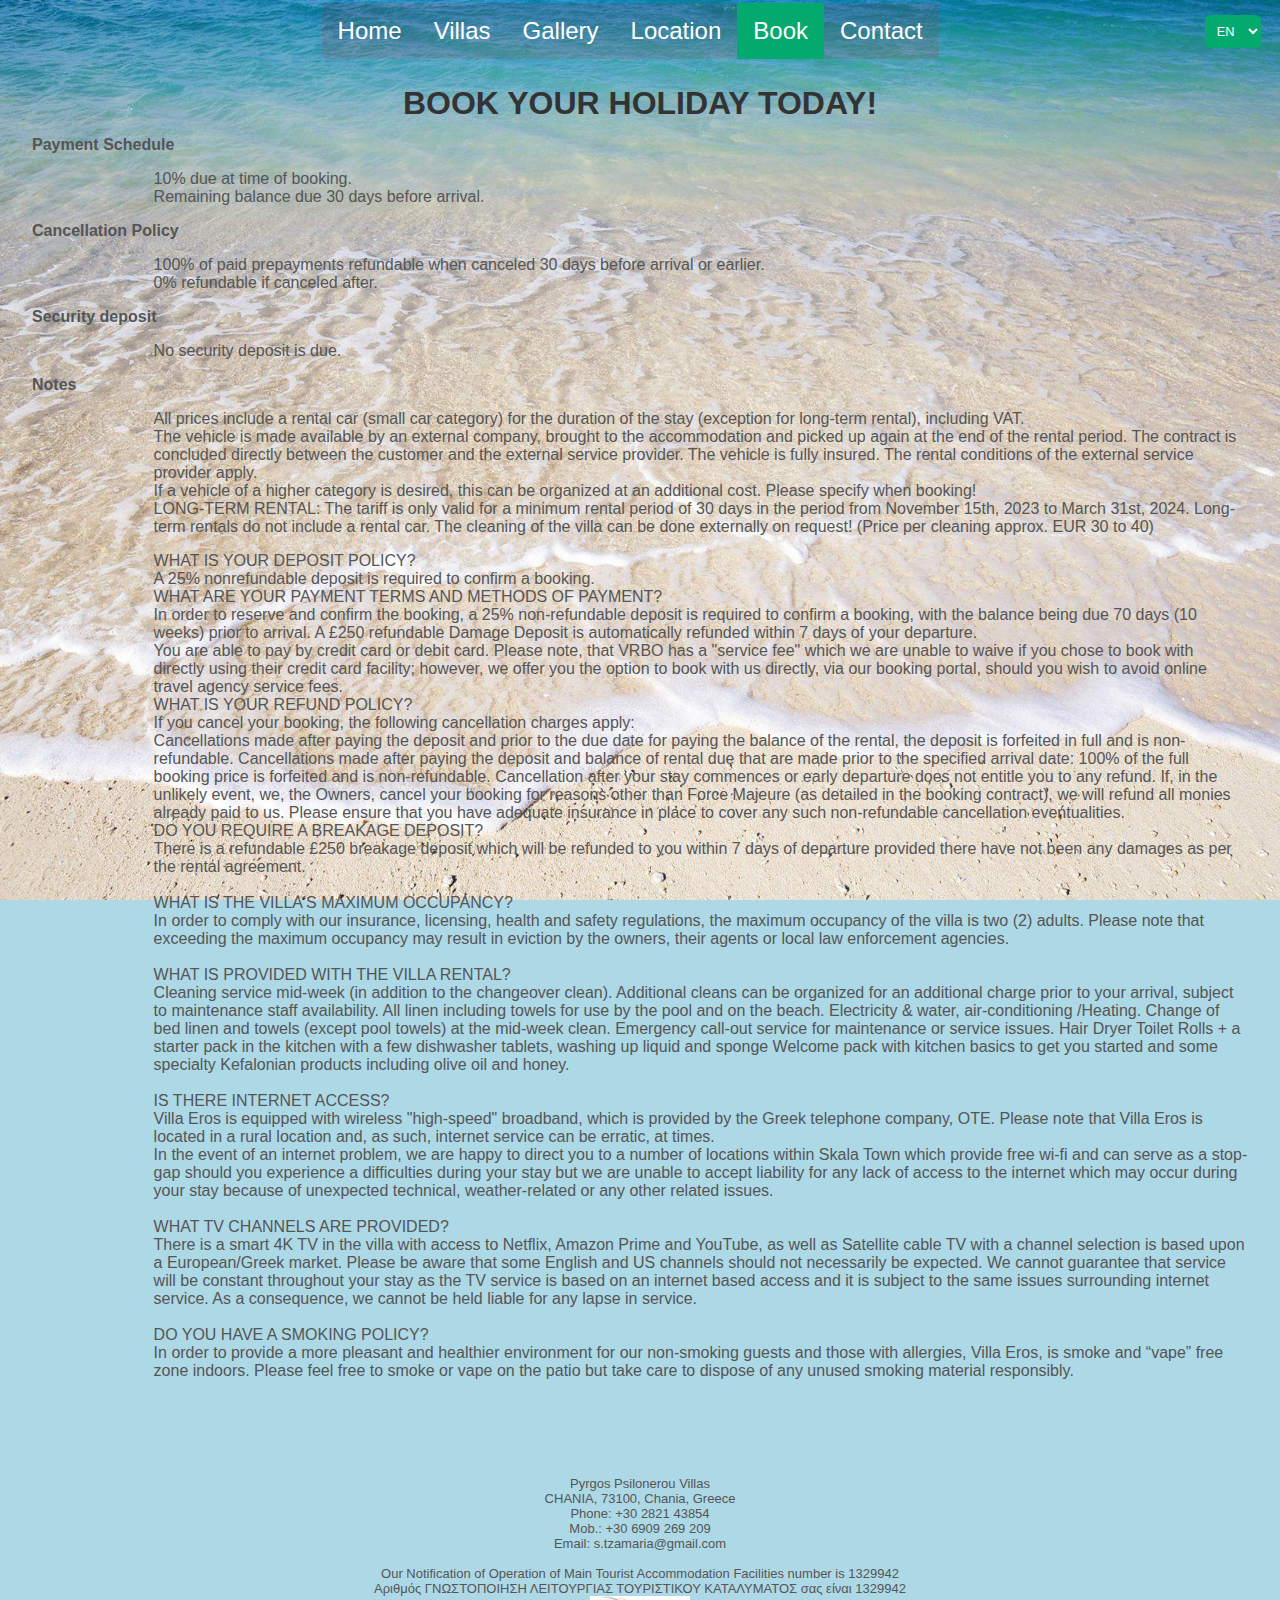
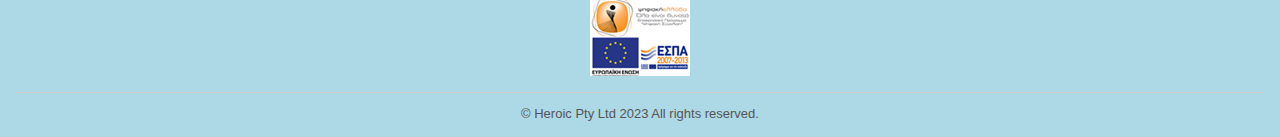
==== book.html @ 54152202 "Add files via upload" ====
<!DOCTYPE html>
<html lang="en">

<head>
    <meta charset="UTF-8">
    <meta name="viewport" content="width=device-width, initial-scale=1.0">
    <title>Villas Pyrgos Psilonerou</title>

    <script src="https://polyfill.io/v3/polyfill.min.js?features=default"></script>


    <link rel="stylesheet" href="style.css">
    <link rel="stylesheet" href="location.css">
</head>

<body>

    <!-- <div class="img_container">
        <img class="splash_img" src="./images/photos/villas_side_view.jpg" alt="villas side view">
    </div> -->

    <div class="body_container">

        <header class="header_container">
            <nav class="main_menu_container">

                <div class="menu_navigation">
                    <a lang="en" href="./index.html">Home</a>
                    <a lang="gr" href="./index.html">Αρχική</a>

                    <a lang="en" href="./villas.html">Villas</a>
                    <a lang="gr" href="./villas.html">Βίλες</a>

                    <a lang="en" href="./gallery.html">Gallery</a>
                    <a lang="gr" href="./gallery.html">Φωτογραφίες</a>

                    <a lang="en" href="./location.html">Location</a>
                    <a lang="gr" href="./location.html">Περιοχή</a>

                    <a lang="en" class="active" href="./book.html">Book</a>
                    <a lang="gr" class="active" href="./book.html">Κράτηση</a>

                    <a lang="en" href="./contact.html">Contact</a>
                    <a lang="gr" href="./contact.html">Επικοινωνία</a>

                </div>

                <div class="language_dropdown">
                    <select id="language_selector" onchange='switch_Language()'>
                        <option class="language_dropdown_content" value="en">EN</option>
                        <option class="language_dropdown_content" value="gr">GR</option>
                    </select>

                </div>

            </nav>
        </header>


        <section class="introduction_container">
            <h1 lang="en" class="inner_title">Book your holiday today!</h1>
            <h1 lang="gr" class="inner_title">Κάνε κράτηση σήμερα!</h1>


            <h2 lang="en" class="inner_text">
                Payment Schedule
            </h2>
            <h3 lang="en" class="inner_text">

                10% due at time of booking.
                <br>
                Remaining balance due 30 days before arrival.
            </h3>
            <h2 lang="en" class="inner_text">
                Cancellation Policy
            </h2>
            <h3 lang="en" class="inner_text">
                100% of paid prepayments refundable when canceled 30 days before arrival or earlier.
                <br>
                0% refundable if canceled after.
            </h3>
            <h2 lang="en" class="inner_text">
                Security deposit
            </h2>

            <h3 lang="en" class="inner_text">
                No security deposit is due.
            </h3>
            <h2 lang="en" class="inner_text">
                Notes
            </h2>

            <h3 lang="en" class="inner_text">

                All prices include a rental car (small car category) for the duration of the stay (exception for
                long-term rental), including VAT.
                <br>
                The vehicle is made available by an external company, brought to the accommodation and picked up again
                at the end of the rental period. The contract is concluded directly between the customer and the
                external service provider. The vehicle is fully insured. The rental conditions of the external service
                provider apply.
                <br>
                If a vehicle of a higher category is desired, this can be organized at an additional cost. Please
                specify when booking!
                <br>
                LONG-TERM RENTAL: The tariff is only valid for a minimum rental period of 30 days in the period from
                November 15th, 2023 to March 31st, 2024. Long-term rentals do not include a rental car. The cleaning of
                the villa can be done externally on request! (Price per cleaning approx. EUR 30 to 40)
            </h3>

            <h3 lang="en" class="inner_text">

                WHAT IS YOUR DEPOSIT POLICY?
                <br>
                A 25% nonrefundable deposit is required to confirm a booking.
                <br>
                WHAT ARE YOUR PAYMENT TERMS AND METHODS OF PAYMENT?
                <br>
                In order to reserve and confirm the booking, a 25% non-refundable deposit is required to confirm a
                booking, with the balance being due 70 days (10 weeks) prior to arrival. A £250 refundable Damage
                Deposit is automatically refunded within 7 days of your departure.
                <br>
                You are able to pay by credit card or debit card. Please note, that VRBO has a "service fee" which we
                are unable to waive if you chose to book with directly using their credit card facility; however, we
                offer you the option to book with us directly, via our booking portal, should you wish to avoid online
                travel agency service fees.
                <br>
                WHAT IS YOUR REFUND POLICY?
                <br>
                If you cancel your booking, the following cancellation charges apply:
                <br>
                Cancellations made after paying the deposit and prior to the due date for paying the balance of the
                rental, the deposit is forfeited in full and is non-refundable.
                Cancellations made after paying the deposit and balance of rental due that are made prior to the
                specified arrival date: 100% of the full booking price is forfeited and is non-refundable.
                Cancellation after your stay commences or early departure does not entitle you to any refund.
                If, in the unlikely event, we, the Owners, cancel your booking for reasons other than Force Majeure (as
                detailed in the booking contract), we will refund all monies already paid to us.
                Please ensure that you have adequate insurance in place to cover any such non-refundable cancellation
                eventualities.
                <br>
                DO YOU REQUIRE A BREAKAGE DEPOSIT?
                <br>
                There is a refundable £250 breakage deposit which will be refunded to you within 7 days of departure
                provided there have not been any damages as per the rental agreement.
                <br> <br>

                WHAT IS THE VILLA'S MAXIMUM OCCUPANCY?
                <br>
                In order to comply with our insurance, licensing, health and safety regulations, the maximum occupancy
                of the villa is two (2) adults. Please note that exceeding the maximum occupancy may result in eviction
                by the owners, their agents or local law enforcement agencies.
                <br>
                <br>

                WHAT IS PROVIDED WITH THE VILLA RENTAL?
                <br>
                Cleaning service mid-week (in addition to the changeover clean). Additional cleans can be organized for
                an additional charge prior to your arrival, subject to maintenance staff availability.
                All linen including towels for use by the pool and on the beach.
                Electricity & water, air-conditioning /Heating.
                Change of bed linen and towels (except pool towels) at the mid-week clean.
                Emergency call-out service for maintenance or service issues.
                Hair Dryer
                Toilet Rolls + a starter pack in the kitchen with a few dishwasher tablets, washing up liquid and sponge
                Welcome pack with kitchen basics to get you started and some specialty Kefalonian products including
                olive oil and honey.
                <br>
                <br>
                IS THERE INTERNET ACCESS?
                <br>
                Villa Eros is equipped with wireless "high-speed" broadband, which is provided by the Greek telephone
                company, OTE. Please note that Villa Eros is located in a rural location and, as such, internet service
                can be erratic, at times.
                <br>
                In the event of an internet problem, we are happy to direct you to a number of locations within Skala
                Town which provide free wi-fi and can serve as a stop-gap should you experience a difficulties during
                your stay but we are unable to accept liability for any lack of access to the internet which may occur
                during your stay because of unexpected technical, weather-related or any other related issues.
                <br>
                <br>
                WHAT TV CHANNELS ARE PROVIDED?
                <br>
                There is a smart 4K TV in the villa with access to Netflix, Amazon Prime and YouTube, as well as
                Satellite cable TV with a channel selection is based upon a European/Greek market. Please be aware that
                some English and US channels should not necessarily be expected. We cannot guarantee that service will
                be constant throughout your stay as the TV service is based on an internet based access and it is
                subject to the same issues surrounding internet service. As a consequence, we cannot be held liable for
                any lapse in service.
                <br>
                <br>
                DO YOU HAVE A SMOKING POLICY?
                <br>
                In order to provide a more pleasant and healthier environment for our non-smoking guests and those with
                allergies, Villa Eros, is smoke and “vape” free zone indoors. Please feel free to smoke or vape on the
                patio but take care to dispose of any unused smoking material responsibly.
            </h3>




        </section>



    </div>




    <footer class="footer_container">
        <p class="footer_text">
            Pyrgos Psilonerou Villas
            <br>
            CHANIA, 73100, Chania, Greece
            <br>
            Phone: +30 2821 43854
            <br>
            Mob.: +30 6909 269 209
            <br>
            Email: s.tzamaria@gmail.com
            <br>
            <br>
            Our Notification of Operation of Main Tourist Accommodation Facilities number is 1329942

            <br>
            Αριθμός ΓΝΩΣΤΟΠΟΙΗΣΗ ΛΕΙΤΟΥΡΓΙΑΣ ΤΟΥΡΙΣΤΙΚΟΥ ΚΑΤΑΛΥΜΑΤΟΣ σας είναι 1329942
            <br>
            <img src="./images/icons/espa_logo.png" alt="ESPA logo">
        </p>
        <hr>
        <p class="footer_text">
            © Heroic Pty Ltd 2023 All rights reserved.
        </p>
    </footer>

    

    <script src="./script.js"></script>
    <script src="./location.js"></script>



</body>

</html>
---- style.css ----
* {
  box-sizing: border-box
}

:root {
  /* ### Primary */
  --website_background_color: #F9F4DC;
  --website_background_image: url("./images/photos/villas_background_image.jpg");
  --website_background_gradient: linear-gradient(60deg, rgba(255, 0, 0, 0.05) 100%, rgba(0, 0, 255, 0.05) 100%);

  --dark_blue: hsl(240, 38%, 20%);

  --grayish_blue: hsl(240, 18%, 77%);
  --menu_background_color: hsla(0, 100%, 50%, 0.1);
  --menu_active_background_color: #04AA6D;
  --menu_text_color: white;
  --menu_font_size: 1.5rem;
  --menu_focus_text_color: hsl(25, 80%, 76%);

  --language_menu_font_size: .8rem;
  --language_menu_background_color: #04AA6D;
  --language_hover_background_color: #3e8e41;

  --slideshow_background_color: #ccc;

  --dot_background_color: #bbb;
  --dot_hover_background_color: #717171;

  /* --header_text_color: rgb(121, 80, 14); */
  --header_text_color: #333333;

  --introduction_h1_text_size: xx-large;
  --introduction_h1_text_color: var(--header_text_color);

  --introduction_h3_text_size: medium;
  --introduction_h3_text_color: #555;

  --inner_title_text_color: var(--header_text_color);
  --inner_title_font_size: x-large;
  --inner_text_color: #555;
  --inner_text_size: small;

  --footer_text_color: #555;
  --footer_text_size: small;
}

.noDisplay {
  display: none !important;
}

body {
  /* font-family: Verdana, sans-serif; */
  font-family: Open Sans, sans-serif;
  margin: 0;
  display: block;
  background: var(--website_background_color);
}

hr {
  height: 1px;
  background-color: var(--slideshow_background_color);
  border: none;
}

.body_container {

}



/* ********************** Carousel Slide Show Code */
.slide_show_container {
  background-color: var(--slideshow_background_color);
  max-width: 100%;
  position: relative;
  margin: auto;
}

/* Caption text */
.text {
  color: #f2f2f2;
  font-size: 15px;
  padding: 8px 12px;
  position: absolute;
  bottom: 8px;
  width: 100%;
  text-align: center;
}

/* Number text (1/9 etc) */
.numbertext {
  color: #f2f2f2;
  font-size: 12px;
  padding: 8px 12px;
  position: absolute;
  top: 0;
}

/* The dots/bullets/indicators */
.dot {
  height: 15px;
  width: 15px;
  margin: 0 2px;
  background-color: var(--dot_background_color);;
  border-radius: 50%;
  display: inline-block;
  transition: background-color 0.6s ease;
  cursor:pointer;
}

.active,
.dot:hover {
  background-color: var(--dot_hover_background_color);
}

.slider_img {
  vertical-align: middle;
}

.mySlides {
  animation: 36s fading-slideshow infinite linear;
  opacity: 0.0
}

@keyframes fading-slideshow {
    0%     {opacity: 0.3; transform: translateX(-15px);}
    4%     {opacity: 1.0; transform: translateX(0px);}
    33.33% {opacity: 1.0; transform: translateX(0px);}
    37.33% {opacity: 0.3; transform: translateX(10px);}
    100%   {opacity: 0.0; transform: translateX(15px);}
  }



/* On smaller screens, decrease text size */
@media only screen and (max-width: 300px) {
  .prev,
  .next,
  .text {
    font-size: 11px
  }
}
/* ********************** END Carousel Slide Show Code */



/* Menu styling */
/* **************************************************** */
.hamburger_menu_container {
  display: none;
}

.header_container {
  position: absolute;
  width: 100%;
  display: flex;
  justify-content: center;
  top: 0rem;
}

.main_menu_container {
  padding: .2rem;
  display: flex;
  /* Testing below */
  width: 100%;
  align-items: center;
  justify-content: space-between;
}

.menu_navigation {
  position: relative;
  left: 25%;
  overflow: hidden;
  border-radius: 5px;
  background: var(--menu_background_color);
  
}







/* Language Selector menu */
#language_selector {
  background-color: var(--language_menu_background_color);
  color: var(--menu_text_color);
  padding: .5rem;
  font-size: var(--language_menu_font_size);
  border: none;
  margin-right: 1rem;
  border-radius: 5px;
}

.language_dropdown_content {
  display: block;
  position: absolute;
  font-size: var(--language_menu_font_size);
  background-color: var(--language_menu_background_color);
  min-width: 160px;
  box-shadow: 0 10px 20px var(--dark_blue);
  z-index: 1;
}

#language_selector:hover {
  background-color: var(--language_hover_background_color);
}

.multilingual::after {
  content: attr(data-en);
}

select option[value="gr"] {
  background: rgba(100, 100, 100, 0.3);
}


/* Style the links inside the navigation bar */
.menu_navigation a {
  float: left;
  color: var(--menu_text_color);
  text-align: center;
  padding: 14px 16px;
  text-decoration: none;
  font-size: var(--menu_font_size);
}

/* Change the color of links on hover */
.menu_navigation a:hover {
  background-color: var(--menu_text_color);
  color: var(--menu_focus_text_color);
}

/* Add a color to the active/current link */
.menu_navigation a.active {
  background-color: var(--menu_active_background_color);;
  color: white;
}



/* Introduction Container Styling
****************************** */
.introduction_container {
  padding: 2rem;
  font-weight: normal;
  /* text-align: center; */
  text-align: left;
}

.introduction_container h1 {
  font-size: var(--introduction_h1_text_size);
  color: var(--introduction_h1_text_color);
}

.introduction_container h3 {
  font-size: var(--introduction_h3_text_size);
  color: var(--introduction_h3_text_color);
  font-weight: normal;
}

.inner_container {
  display: flex;
  justify-content: center;
  align-items: center;
  gap: 1rem;
  margin-bottom: 1rem;
}

.inner_title {
  text-align: center;
  color: var(--inner_title_text_color);
  font-size: var(--inner_title_font_size);
  margin-bottom: .5rem;
  text-transform: uppercase;
}

.inner_text {
  width: 40rem;
  font-size: var(--inner_text_size);
  color: var(--inner_text_color);
}

.inner_container_img {
  width: 20rem;
}

.side_img {
  width: 100%;
  border-radius: 5px;
}

.animate_side_img {
 transform: translateY(-40px);
 opacity: 0.4;
 transition: 1.5s;
}
.animate_side_img--show {
 transform: translateY(0px);
 opacity: 1;
}

/* Introduction Container Styling - end
************************************ */




/* Footer styling */
.footer_container {
  text-align: center;
  margin: 1rem;
  display: block;
  margin-top:3rem;
}

.footer_text {
  color: var(--footer_text_color);
  font-size: var(--footer_text_size);

}




/* Google Map */
#map {
  width: 20rem;
  height: 10rem;
}




@media screen and (max-width: 750px) {
  .main_menu_container {
    display: none;
  }
  .hamburger_menu_container {
    display: block;
  }

  #hamburger-menu {
    display: inline;
  }
}
---- location.css ----
:root {

  
 }
 
 body {
   background: lightblue var(--website_background_image) no-repeat fixed center;
   background-size: 100% 100%;
   background-attachment: fixed;
   background-position: top center;
 }
 
 /* This class is defined in style.css. Below are some additional properties */
 .introduction_container {
   margin-top: 2rem;
 }
 
 .introduction_container h1 {
 }
 
 .introduction_container h3 {
  margin-top: 1rem;
  text-align: left;
  margin-left: 10%;
 }
 
 .inner_text {
   font-size: medium;
   width: inherit;
 }

 
.map_section {
  display: flex;
  justify-content: center;
}

/* Google Map */
#map {
    width: 60%;
    height: 30rem;
  }
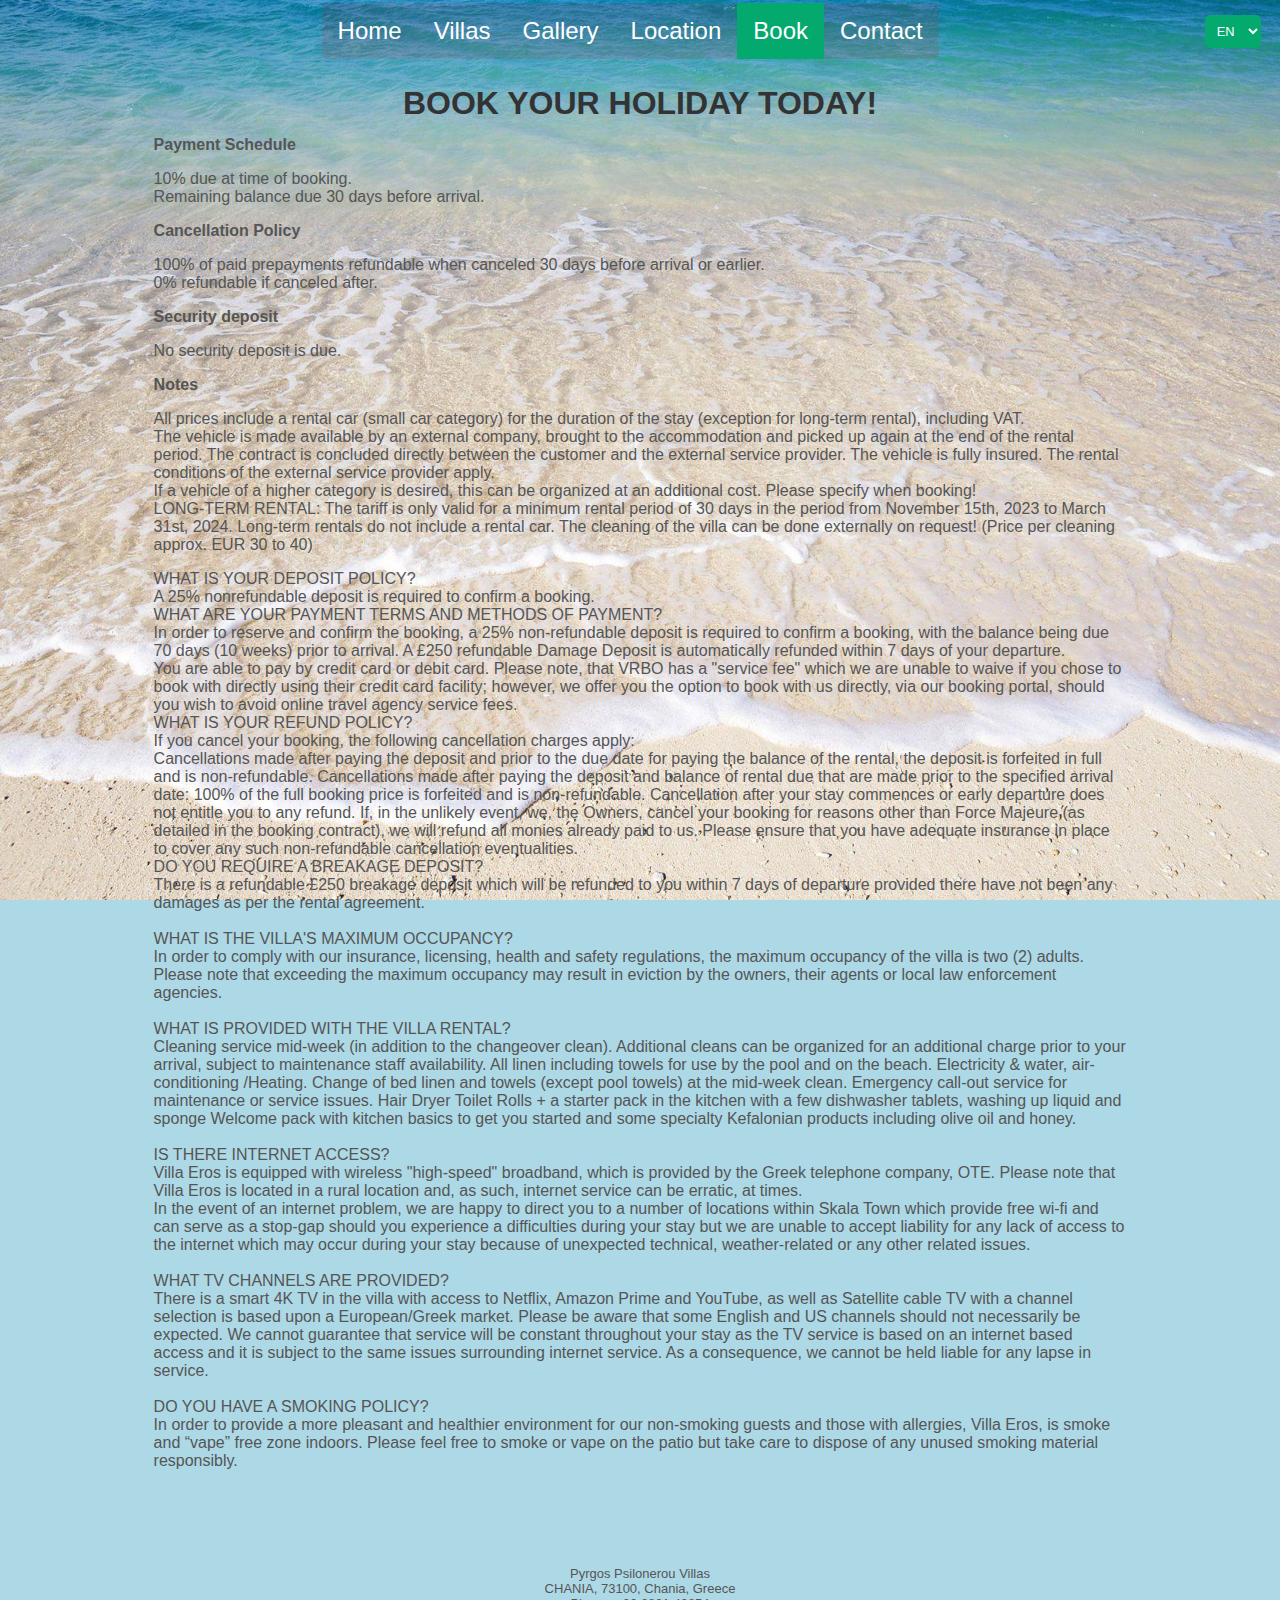
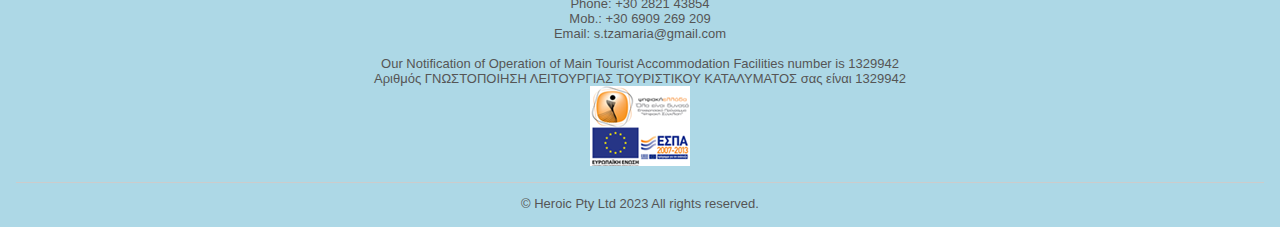
==== commit 893e387a: "Add files via upload" ====
--- a/book.html
+++ b/book.html
@@ -10,7 +10,7 @@
 
 
     <link rel="stylesheet" href="style.css">
-    <link rel="stylesheet" href="location.css">
+    <link rel="stylesheet" href="book.css">
 </head>
 
 <body>
@@ -58,6 +58,7 @@
 
 
         <section class="introduction_container">
+
             <h1 lang="en" class="inner_title">Book your holiday today!</h1>
             <h1 lang="gr" class="inner_title">Κάνε κράτηση σήμερα!</h1>
 
@@ -234,10 +235,9 @@
         </p>
     </footer>
 
-    
+
 
     <script src="./script.js"></script>
-    <script src="./location.js"></script>
 
 
 
--- a/book.css
+++ b/book.css
@@ -0,0 +1,34 @@
+:root {
+    --selected_tab_color: #ccc;
+    --unselected_tab_color: var(--website_background_color);
+   
+    --hover_tab_color: #ddd;
+    
+   }
+   
+   body {
+     background: lightblue var(--website_background_image) no-repeat fixed center;
+     background-size: 100% 100%;
+     background-attachment: fixed;
+     background-position: top center;
+   }
+   
+   /* This class is defined in style.css. Below are some additional properties */
+   .introduction_container {
+     margin-top: 2rem;
+   }
+   
+   .introduction_container h1 {
+   }
+   
+
+   .introduction_container h3 {
+   }
+   
+   .inner_text {
+     font-size: medium;
+     width: inherit;
+     margin-left: 10%;
+     margin-right: 10%;
+   }
+
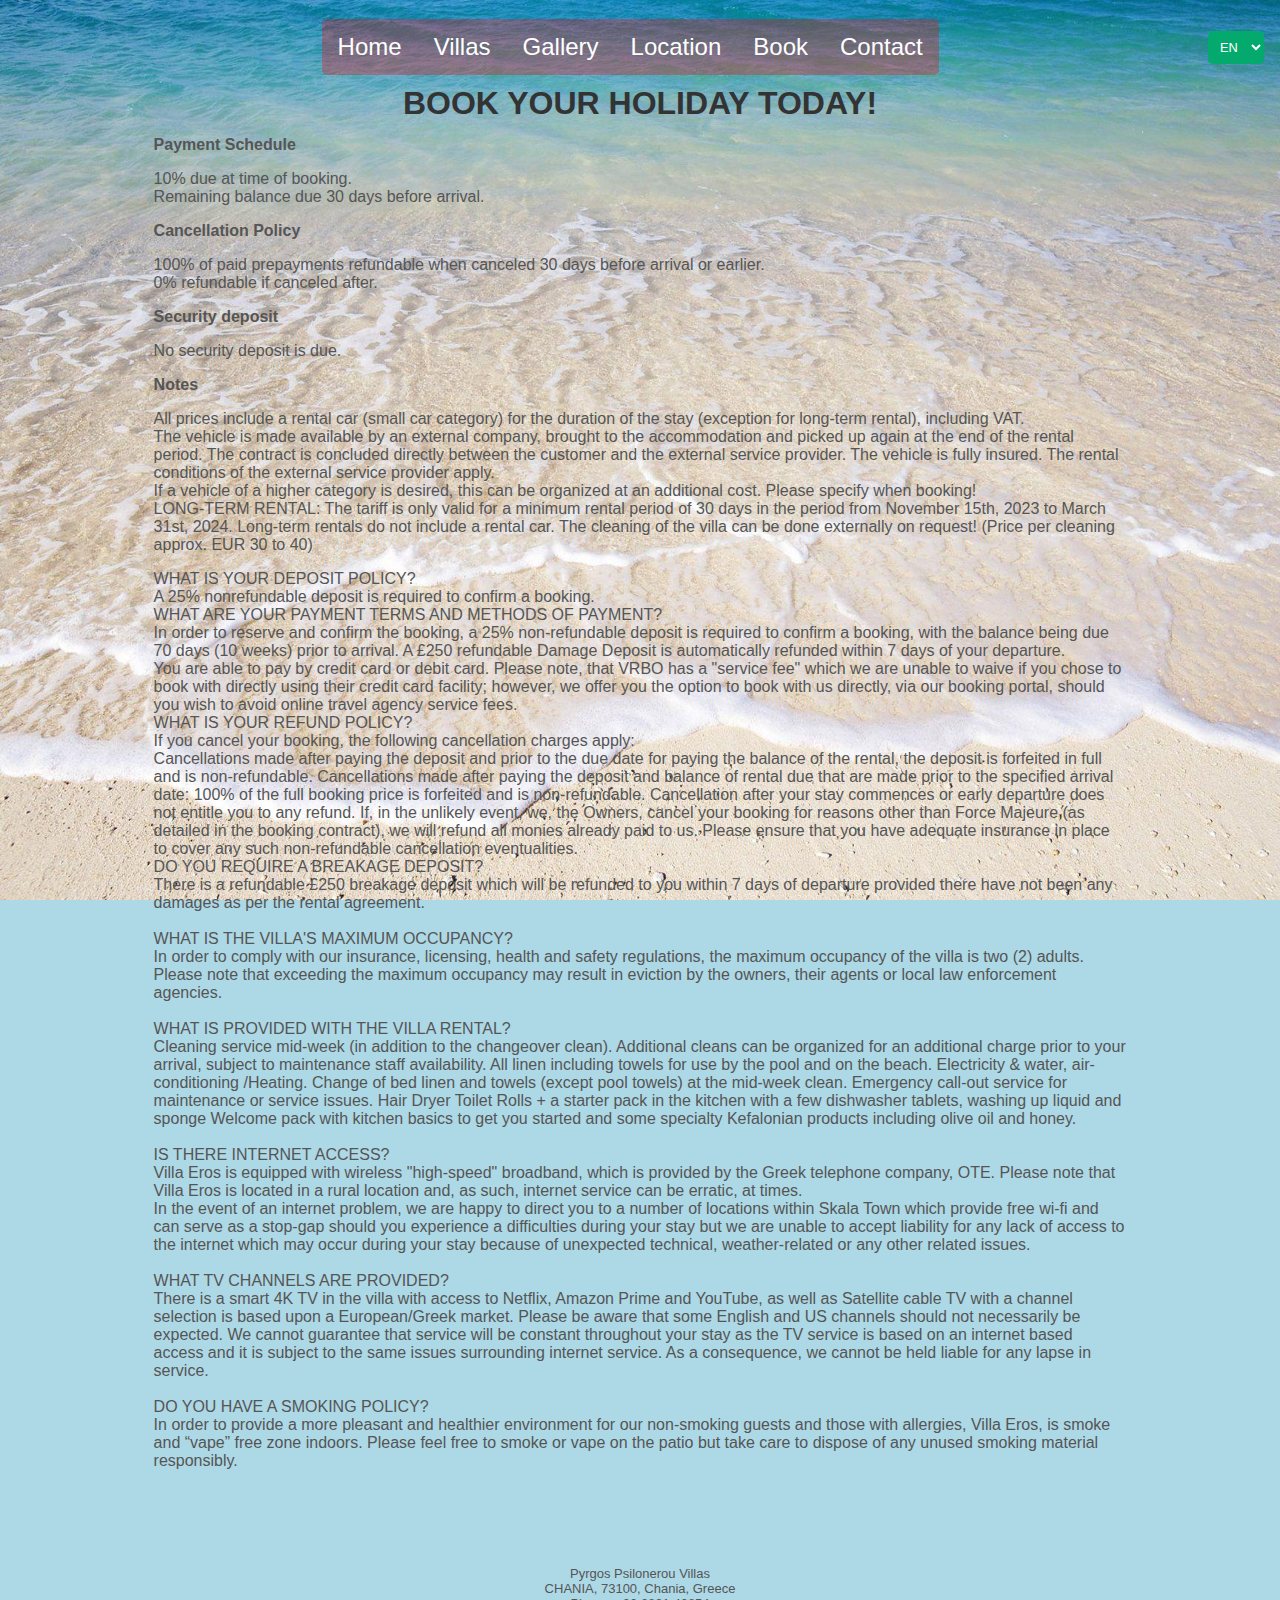
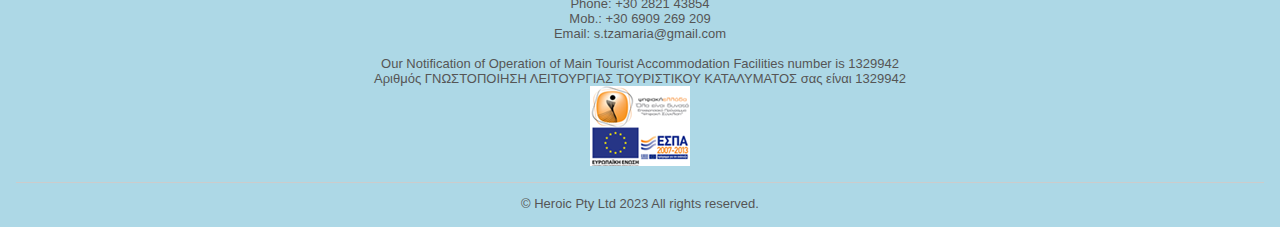
==== commit 7111071b: "Add files via upload" ====
--- a/book.html
+++ b/book.html
@@ -21,40 +21,50 @@
 
     <div class="body_container">
 
+        <!-- Menu and Language Selector Container -->
         <header class="header_container">
+
             <nav class="main_menu_container">
 
-                <div class="menu_navigation">
-                    <a lang="en" href="./index.html">Home</a>
-                    <a lang="gr" href="./index.html">Αρχική</a>
-
-                    <a lang="en" href="./villas.html">Villas</a>
-                    <a lang="gr" href="./villas.html">Βίλες</a>
-
-                    <a lang="en" href="./gallery.html">Gallery</a>
-                    <a lang="gr" href="./gallery.html">Φωτογραφίες</a>
-
-                    <a lang="en" href="./location.html">Location</a>
-                    <a lang="gr" href="./location.html">Περιοχή</a>
-
-                    <a lang="en" class="active" href="./book.html">Book</a>
-                    <a lang="gr" class="active" href="./book.html">Κράτηση</a>
-
-                    <a lang="en" href="./contact.html">Contact</a>
-                    <a lang="gr" href="./contact.html">Επικοινωνία</a>
-
-                </div>
+                <!-- Hamburger icon -->
+                <input class="side-menu" type="checkbox" id="side-menu" />
+                <label class="hamb" for="side-menu"><span class="hamb-line"></span></label>
+
+                <ul class="menu_items_container">
+                    <li><a lang="en" class="current_menu_item" href="./index.html">Home</a>
+                    <li><a lang="gr" class="current_menu_item" href="./index.html">Αρχική</a></li>
+
+                    <li><a lang="en" href="./villas.html">Villas</a>
+                    <li><a lang="gr" href="./villas.html">Βίλες</a></li>
+
+                    <li><a lang="en" href="./gallery.html">Gallery</a>
+                    <li><a lang="gr" href="./gallery.html">Φωτογραφίες</a></li>
+
+                    <li><a lang="en" href="./location.html">Location</a>
+                    <li><a lang="gr" href="./location.html">Περιοχή</a></li>
+
+                    <li><a lang="en" href="./book.html">Book</a>
+                    <li><a lang="gr" href="./book.html">Κράτηση</a></li>
+
+                    <li><a lang="en" href="./contact.html">Contact</a>
+                    <li><a lang="gr" href="./contact.html">Επικοινωνία</a></li>
+
+
+                </ul>
+
 
                 <div class="language_dropdown">
                     <select id="language_selector" onchange='switch_Language()'>
-                        <option class="language_dropdown_content" value="en">EN</option>
-                        <option class="language_dropdown_content" value="gr">GR</option>
+                        <option class="language_dropdown_item" value="en">EN</option>
+                        <option class="language_dropdown_item" value="gr">GR</option>
                     </select>
 
                 </div>
 
             </nav>
+
         </header>
+
 
 
         <section class="introduction_container">
--- a/style.css
+++ b/style.css
@@ -11,11 +11,11 @@
   --dark_blue: hsl(240, 38%, 20%);
 
   --grayish_blue: hsl(240, 18%, 77%);
-  --menu_background_color: hsla(0, 100%, 50%, 0.1);
-  --menu_active_background_color: #04AA6D;
+  --menu_background_color: hsla(0, 100%, 50%, 0.3);
+  --menu_current_item_background_color: #04AA6D;
   --menu_text_color: white;
   --menu_font_size: 1.5rem;
-  --menu_focus_text_color: hsl(25, 80%, 76%);
+  --menu_focus_text_color: hsl(240, 18%, 77%);
 
   --language_menu_font_size: .8rem;
   --language_menu_background_color: #04AA6D;
@@ -42,6 +42,17 @@
 
   --footer_text_color: #555;
   --footer_text_size: small;
+
+
+
+
+  --white: #f9f9f9;
+  --black: #36383F;
+  --gray: #85888C;
+
+
+
+
 }
 
 .noDisplay {
@@ -62,9 +73,7 @@
   border: none;
 }
 
-.body_container {
-
-}
+.body_container {}
 
 
 
@@ -101,14 +110,15 @@
   height: 15px;
   width: 15px;
   margin: 0 2px;
-  background-color: var(--dot_background_color);;
+  background-color: var(--dot_background_color);
+  ;
   border-radius: 50%;
   display: inline-block;
   transition: background-color 0.6s ease;
-  cursor:pointer;
-}
-
-.active,
+  cursor: pointer;
+}
+
+.current-item,
 .dot:hover {
   background-color: var(--dot_hover_background_color);
 }
@@ -123,37 +133,158 @@
 }
 
 @keyframes fading-slideshow {
-    0%     {opacity: 0.3; transform: translateX(-15px);}
-    4%     {opacity: 1.0; transform: translateX(0px);}
-    33.33% {opacity: 1.0; transform: translateX(0px);}
-    37.33% {opacity: 0.3; transform: translateX(10px);}
-    100%   {opacity: 0.0; transform: translateX(15px);}
-  }
+  0% {
+    opacity: 0.3;
+    transform: translateX(-15px);
+  }
+
+  4% {
+    opacity: 1.0;
+    transform: translateX(0px);
+  }
+
+  33.33% {
+    opacity: 1.0;
+    transform: translateX(0px);
+  }
+
+  37.33% {
+    opacity: 0.3;
+    transform: translateX(10px);
+  }
+
+  100% {
+    opacity: 0.0;
+    transform: translateX(15px);
+  }
+}
 
 
 
 /* On smaller screens, decrease text size */
 @media only screen and (max-width: 300px) {
+
   .prev,
   .next,
   .text {
     font-size: 11px
   }
 }
+
 /* ********************** END Carousel Slide Show Code */
+
+
+
+
+
+/* Introduction Container Styling
+****************************** */
+.introduction_container {
+  padding: 2rem;
+  font-weight: normal;
+  /* text-align: center; */
+  text-align: left;
+}
+
+.introduction_container h1 {
+  font-size: var(--introduction_h1_text_size);
+  color: var(--introduction_h1_text_color);
+}
+
+.introduction_container h3 {
+  font-size: var(--introduction_h3_text_size);
+  color: var(--introduction_h3_text_color);
+  font-weight: normal;
+}
+
+.inner_container {
+  display: flex;
+  justify-content: center;
+  align-items: center;
+  gap: 1rem;
+  margin-bottom: 1rem;
+}
+
+.inner_title {
+  text-align: center;
+  color: var(--inner_title_text_color);
+  font-size: var(--inner_title_font_size);
+  margin-bottom: .5rem;
+  text-transform: uppercase;
+}
+
+.inner_text {
+  width: 40rem;
+  font-size: var(--inner_text_size);
+  color: var(--inner_text_color);
+}
+
+.inner_container_img {
+  width: 20rem;
+}
+
+.side_img {
+  width: 100%;
+  border-radius: 5px;
+}
+
+.animate_side_img {
+  transform: translateY(-40px);
+  opacity: 0.4;
+  transition: 1.5s;
+}
+
+.animate_side_img--show {
+  transform: translateY(0px);
+  opacity: 1;
+}
+
+/* Introduction Container Styling - end
+************************************ */
+
+
+
+
+/* Footer styling */
+.footer_container {
+  text-align: center;
+  margin: 1rem;
+  display: block;
+  margin-top: 3rem;
+}
+
+.footer_text {
+  color: var(--footer_text_color);
+  font-size: var(--footer_text_size);
+
+}
+
+
+
+
+
+
 
 
 
 /* Menu styling */
 /* **************************************************** */
-.hamburger_menu_container {
-  display: none;
-}
-
 .header_container {
-  position: absolute;
+  padding: 0;
+  position: absolute;
+}
+
+.main_menu_container a {
+  text-decoration: none;
+}
+
+.main_menu_container ul {
+  list-style: none;
+}
+
+
+.header_container {
   width: 100%;
-  display: flex;
   justify-content: center;
   top: 0rem;
 }
@@ -163,26 +294,122 @@
   display: flex;
   /* Testing below */
   width: 100%;
-  align-items: center;
-  justify-content: space-between;
-}
-
-.menu_navigation {
+  justify-content: left;
+}
+
+.menu_items_container {
+  display: none;
+  padding-left: 0;
   position: relative;
-  left: 25%;
   overflow: hidden;
   border-radius: 5px;
   background: var(--menu_background_color);
-  
-}
-
-
-
-
-
-
-
-/* Language Selector menu */
+
+}
+
+/* Style the links inside the navigation bar */
+.menu_items_container a {
+  float: left;
+  color: var(--menu_text_color);
+  text-align: center;
+  padding: 14px 16px;
+  text-decoration: none;
+  font-size: var(--menu_font_size);
+}
+
+/* Change the color of links on hover */
+.menu_items_container a:hover {
+  background-color: var(--menu_text_color);
+  color: var(--menu_focus_text_color);
+}
+
+/* Add a color to the active/current link */
+.menu_items_container a.active {
+  background-color: var(--menu_active_background_color);
+  color: white;
+}
+
+/* END OF MAIN MENU STYLING */
+
+
+
+
+
+
+/* Menu Icon */
+.hamb {
+  cursor: pointer;
+  float: right;
+  padding: 40px 20px;
+}
+
+/* Style label tag */
+
+.hamb-line {
+  background: var(--white);
+  display: block;
+  height: 2px;
+  position: relative;
+  width: 24px;
+
+}
+
+/* Style span tag */
+
+.hamb-line::before,
+.hamb-line::after {
+  background: var(--white);
+  content: '';
+  display: block;
+  height: 100%;
+  position: absolute;
+  transition: all .2s ease-out;
+  width: 100%;
+}
+
+.hamb-line::before {
+  top: 5px;
+}
+
+.hamb-line::after {
+  top: -5px;
+}
+
+.side-menu {
+  display: none;
+}
+
+/* Hide checkbox */
+
+
+/* Toggle menu icon */
+.side-menu:checked~.menu_items_container {
+  max-height: 50%;
+  display: block;
+
+}
+
+.side-menu:checked~.hamb .hamb-line {
+  background: transparent;
+}
+
+.side-menu:checked~.hamb .hamb-line::before {
+  transform: rotate(-45deg);
+  top: 0;
+}
+
+.side-menu:checked~.hamb .hamb-line::after {
+  transform: rotate(45deg);
+  top: 0;
+}
+
+
+/* START OF LANGUAGE SELECTOR MENU STYLING */
+.language_dropdown {
+  position: absolute;
+  right: 0;
+}
+
 #language_selector {
   background-color: var(--language_menu_background_color);
   color: var(--menu_text_color);
@@ -193,9 +420,10 @@
   border-radius: 5px;
 }
 
-.language_dropdown_content {
-  display: block;
-  position: absolute;
+.language_dropdown_item {
+  display: block;
+  position: absolute;
+  right: 0;
   font-size: var(--language_menu_font_size);
   background-color: var(--language_menu_background_color);
   min-width: 160px;
@@ -215,133 +443,35 @@
   background: rgba(100, 100, 100, 0.3);
 }
 
-
-/* Style the links inside the navigation bar */
-.menu_navigation a {
-  float: left;
-  color: var(--menu_text_color);
-  text-align: center;
-  padding: 14px 16px;
-  text-decoration: none;
-  font-size: var(--menu_font_size);
-}
-
-/* Change the color of links on hover */
-.menu_navigation a:hover {
-  background-color: var(--menu_text_color);
-  color: var(--menu_focus_text_color);
-}
-
-/* Add a color to the active/current link */
-.menu_navigation a.active {
-  background-color: var(--menu_active_background_color);;
-  color: white;
-}
-
-
-
-/* Introduction Container Styling
-****************************** */
-.introduction_container {
-  padding: 2rem;
-  font-weight: normal;
-  /* text-align: center; */
-  text-align: left;
-}
-
-.introduction_container h1 {
-  font-size: var(--introduction_h1_text_size);
-  color: var(--introduction_h1_text_color);
-}
-
-.introduction_container h3 {
-  font-size: var(--introduction_h3_text_size);
-  color: var(--introduction_h3_text_color);
-  font-weight: normal;
-}
-
-.inner_container {
-  display: flex;
-  justify-content: center;
-  align-items: center;
-  gap: 1rem;
-  margin-bottom: 1rem;
-}
-
-.inner_title {
-  text-align: center;
-  color: var(--inner_title_text_color);
-  font-size: var(--inner_title_font_size);
-  margin-bottom: .5rem;
-  text-transform: uppercase;
-}
-
-.inner_text {
-  width: 40rem;
-  font-size: var(--inner_text_size);
-  color: var(--inner_text_color);
-}
-
-.inner_container_img {
-  width: 20rem;
-}
-
-.side_img {
-  width: 100%;
-  border-radius: 5px;
-}
-
-.animate_side_img {
- transform: translateY(-40px);
- opacity: 0.4;
- transition: 1.5s;
-}
-.animate_side_img--show {
- transform: translateY(0px);
- opacity: 1;
-}
-
-/* Introduction Container Styling - end
-************************************ */
-
-
-
-
-/* Footer styling */
-.footer_container {
-  text-align: center;
-  margin: 1rem;
-  display: block;
-  margin-top:3rem;
-}
-
-.footer_text {
-  color: var(--footer_text_color);
-  font-size: var(--footer_text_size);
-
-}
-
-
-
-
-/* Google Map */
-#map {
-  width: 20rem;
-  height: 10rem;
-}
-
-
-
-
-@media screen and (max-width: 750px) {
+/* END OF LANGUAGE SELECTOR MENU STYLING */
+
+
+/* Below responsiveness code is activated  when the screen is larger than a mobile device*/
+@media (min-width: 768px) {
+
   .main_menu_container {
+    display: flex;
+    max-height: none;
+    top: 0;
+    position: relative;
+    background-color: transparent;
+    align-items: center;
+    justify-content: space-between;
+  }
+
+  .menu_items_container {
+    display: flex;
+    left: 25%;
+  }
+
+  .menu_items_container li {
+    float: left;
+  }
+
+
+  .hamb {
     display: none;
   }
-  .hamburger_menu_container {
-    display: block;
-  }
-
-  #hamburger-menu {
-    display: inline;
-  }
-}+}
+
+
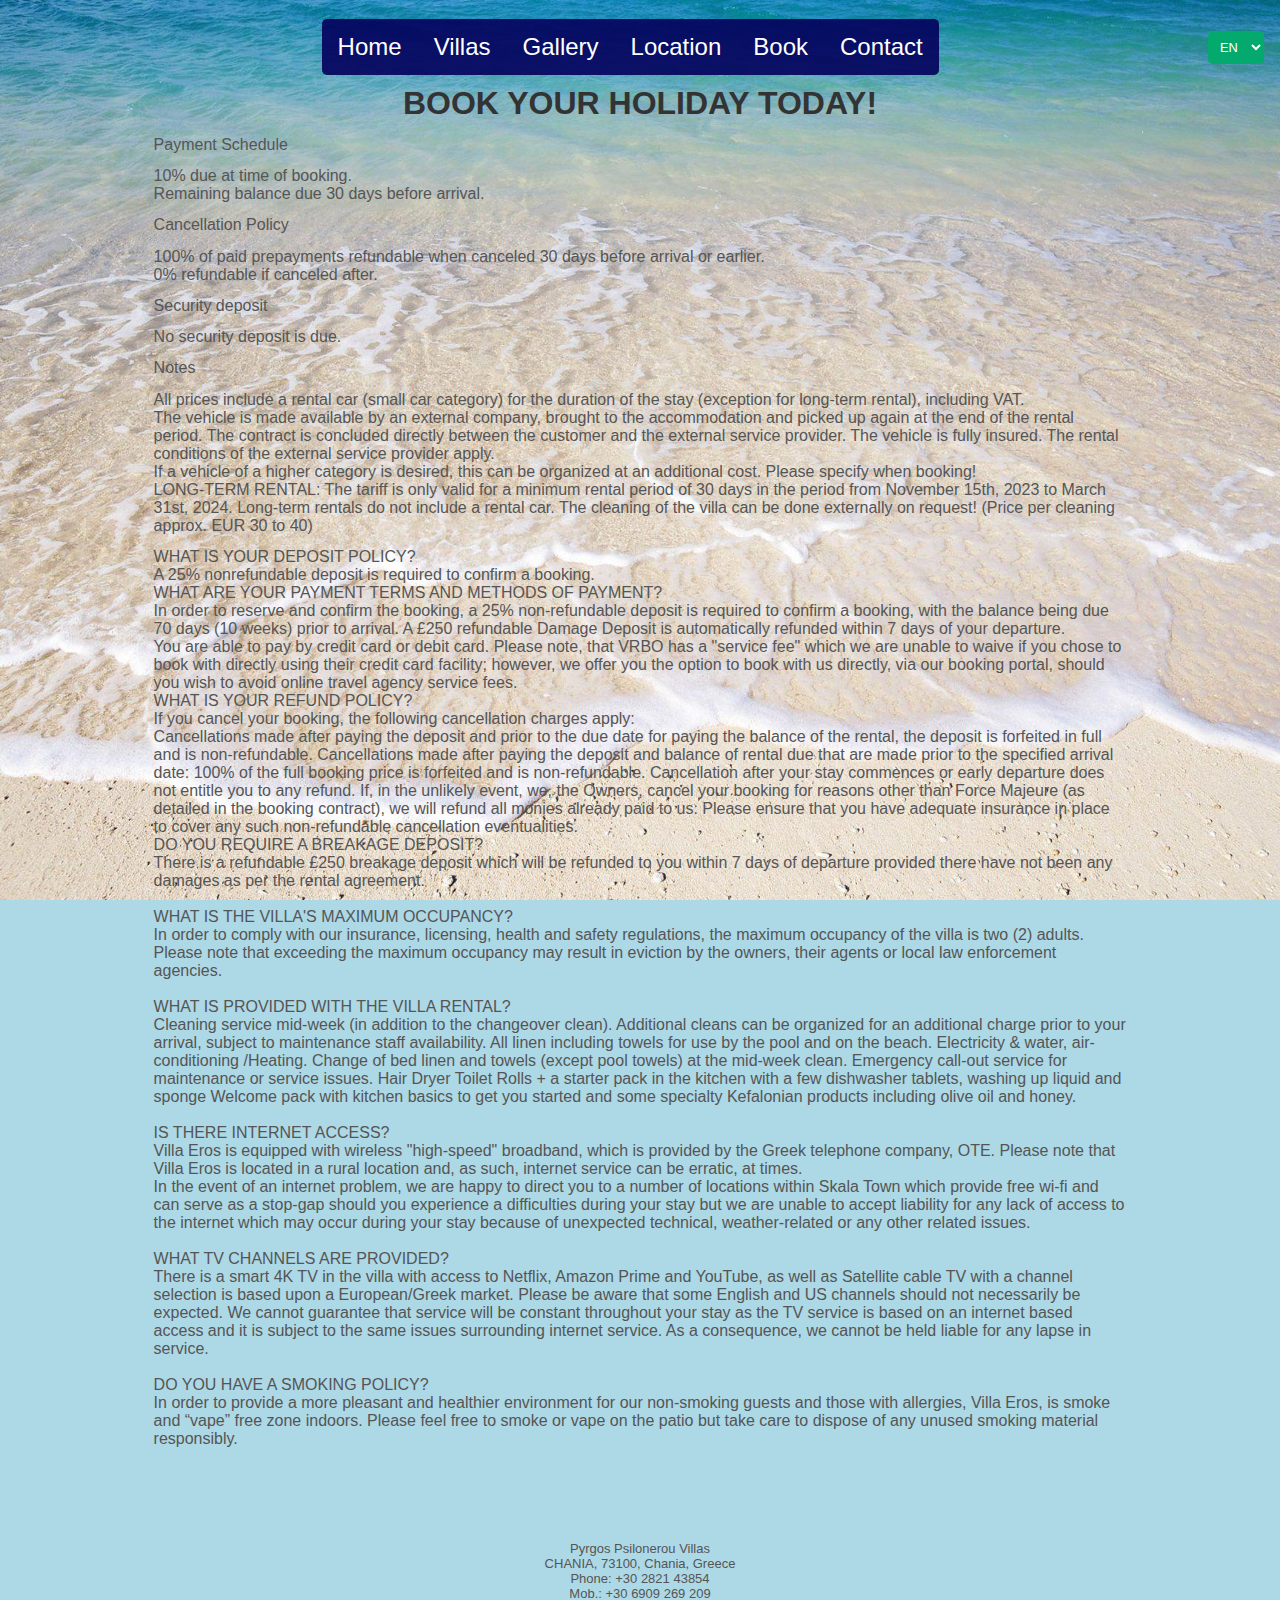
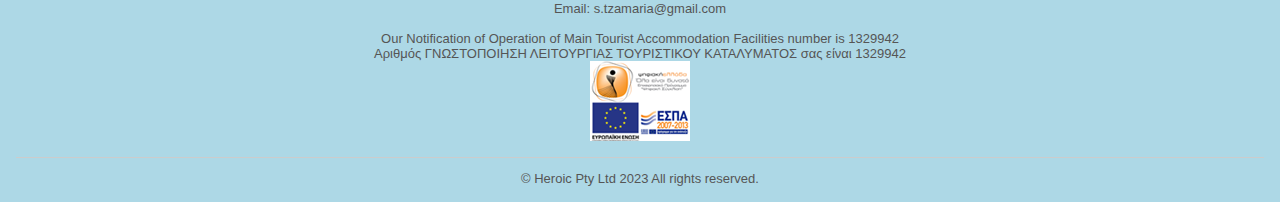
==== commit 17bcfd0e: "Add files via upload" ====
--- a/book.html
+++ b/book.html
@@ -76,32 +76,32 @@
             <h2 lang="en" class="inner_text">
                 Payment Schedule
             </h2>
-            <h3 lang="en" class="inner_text">
+            <h2 lang="en" class="inner_text">
 
                 10% due at time of booking.
                 <br>
                 Remaining balance due 30 days before arrival.
-            </h3>
+            </h2>
             <h2 lang="en" class="inner_text">
                 Cancellation Policy
             </h2>
-            <h3 lang="en" class="inner_text">
+            <h2 lang="en" class="inner_text">
                 100% of paid prepayments refundable when canceled 30 days before arrival or earlier.
                 <br>
                 0% refundable if canceled after.
-            </h3>
+            </h2>
             <h2 lang="en" class="inner_text">
                 Security deposit
             </h2>
 
-            <h3 lang="en" class="inner_text">
+            <h2 lang="en" class="inner_text">
                 No security deposit is due.
-            </h3>
+            </h2>
             <h2 lang="en" class="inner_text">
                 Notes
             </h2>
 
-            <h3 lang="en" class="inner_text">
+            <h2 lang="en" class="inner_text">
 
                 All prices include a rental car (small car category) for the duration of the stay (exception for
                 long-term rental), including VAT.
@@ -117,9 +117,9 @@
                 LONG-TERM RENTAL: The tariff is only valid for a minimum rental period of 30 days in the period from
                 November 15th, 2023 to March 31st, 2024. Long-term rentals do not include a rental car. The cleaning of
                 the villa can be done externally on request! (Price per cleaning approx. EUR 30 to 40)
-            </h3>
-
-            <h3 lang="en" class="inner_text">
+            </h2>
+
+            <h2 lang="en" class="inner_text">
 
                 WHAT IS YOUR DEPOSIT POLICY?
                 <br>
@@ -205,7 +205,7 @@
                 In order to provide a more pleasant and healthier environment for our non-smoking guests and those with
                 allergies, Villa Eros, is smoke and “vape” free zone indoors. Please feel free to smoke or vape on the
                 patio but take care to dispose of any unused smoking material responsibly.
-            </h3>
+            </h2>
 
 
 
--- a/style.css
+++ b/style.css
@@ -11,7 +11,8 @@
   --dark_blue: hsl(240, 38%, 20%);
 
   --grayish_blue: hsl(240, 18%, 77%);
-  --menu_background_color: hsla(0, 100%, 50%, 0.3);
+  --menu_background_color: hsla(242, 100%, 18%, 0.9);
+  /* hsla(0, 100%, 50%, 0.7); */
   --menu_current_item_background_color: #04AA6D;
   --menu_text_color: white;
   --menu_font_size: 1.5rem;
@@ -32,8 +33,8 @@
   --introduction_h1_text_size: xx-large;
   --introduction_h1_text_color: var(--header_text_color);
 
-  --introduction_h3_text_size: medium;
-  --introduction_h3_text_color: #555;
+  --introduction_h2_text_size: medium;
+  --introduction_h2_text_color: #555;
 
   --inner_title_text_color: var(--header_text_color);
   --inner_title_font_size: x-large;
@@ -191,9 +192,9 @@
   color: var(--introduction_h1_text_color);
 }
 
-.introduction_container h3 {
-  font-size: var(--introduction_h3_text_size);
-  color: var(--introduction_h3_text_color);
+.introduction_container h2 {
+  font-size: var(--introduction_h2_text_size);
+  color: var(--introduction_h2_text_color);
   font-weight: normal;
 }
 
@@ -337,6 +338,7 @@
 
 
 /* Menu Icon */
+/* Hamburger Menu code: https://alvarotrigo.com/blog/hamburger-menu-css-responsive/ */
 .hamb {
   cursor: pointer;
   float: right;
